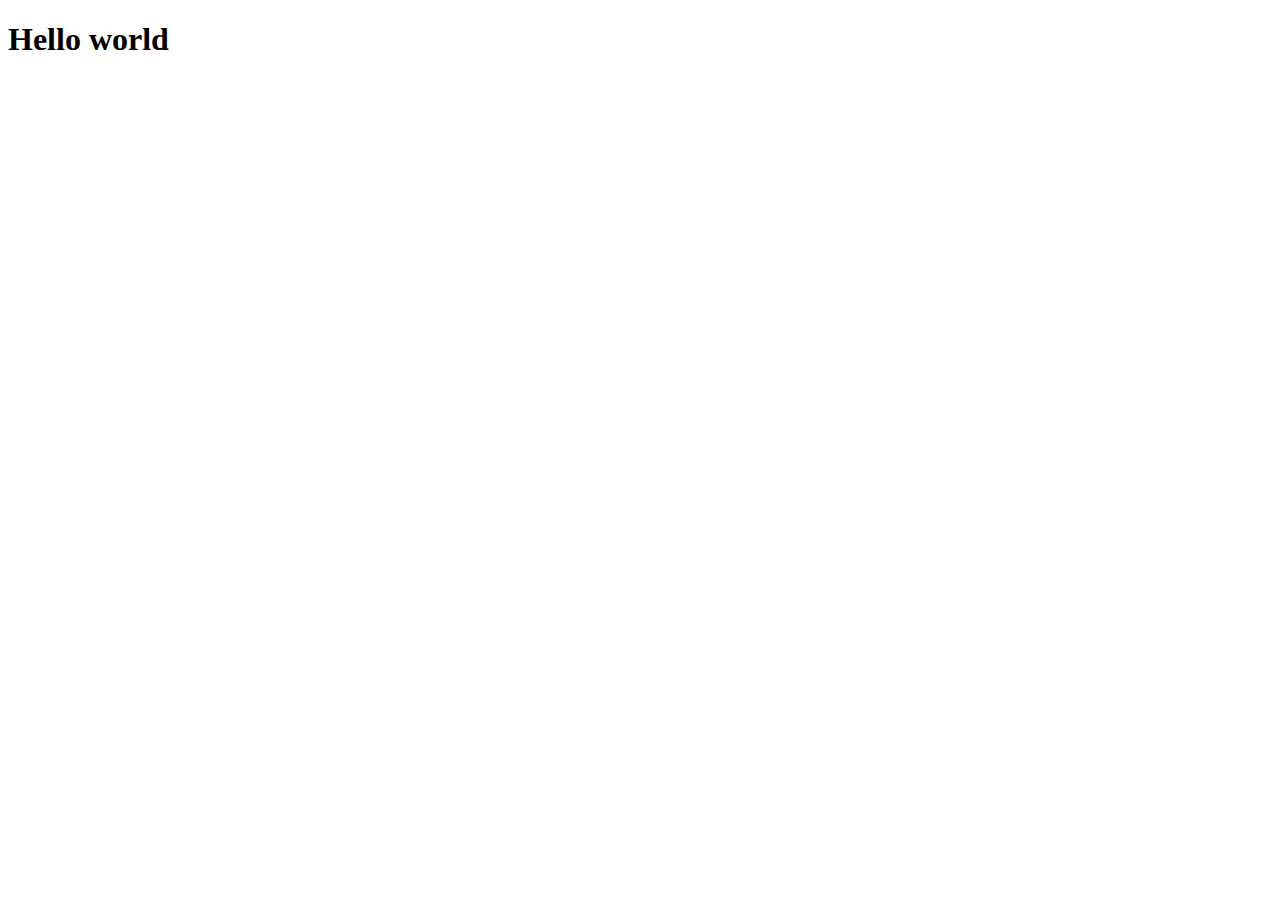
==== index.html @ 006ddd5c "test commit" ====
<!DOCTYPE html>
<html lang="">

<head>
    <meta charset="utf-8">
    <meta http-equiv="X-UA-Compatible" content="IE=edge">
    <meta name="viewport" content="width=device-width, initial-scale=1">
    <title>OZiTAG Frontend Test Task 1</title>
</head>

<body>
   <h1>Hello world</h1>
</body>

</html>
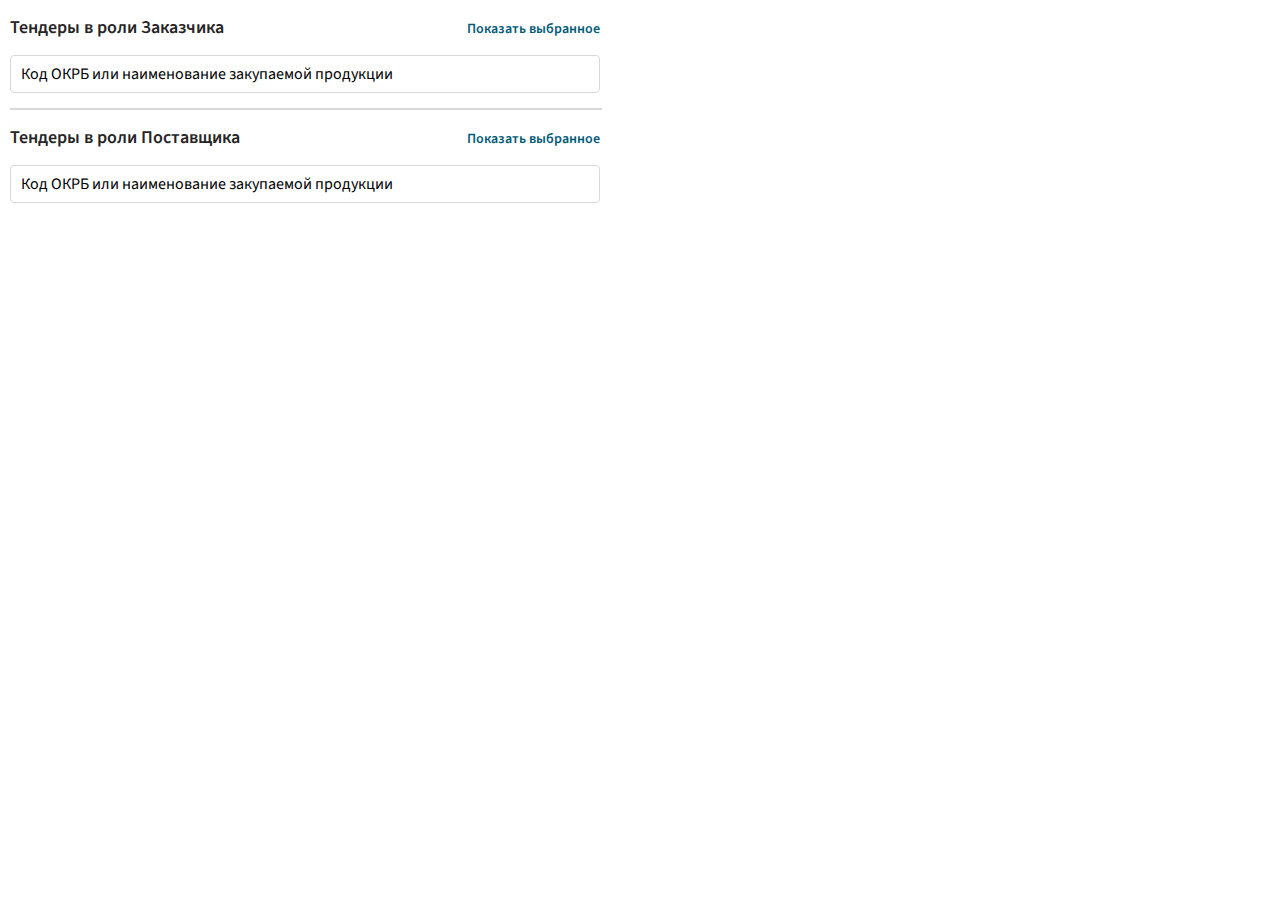
==== commit a2ef58d1: "done without search functionality" ====
--- a/index.html
+++ b/index.html
@@ -5,11 +5,98 @@
     <meta charset="utf-8">
     <meta http-equiv="X-UA-Compatible" content="IE=edge">
     <meta name="viewport" content="width=device-width, initial-scale=1">
+    <link rel="stylesheet" href="style.css">
+    <link rel="preconnect" href="https://fonts.googleapis.com">
+    <link rel="preconnect" href="https://fonts.gstatic.com" crossorigin>
+    <link href="https://fonts.googleapis.com/css2?family=Source+Sans+Pro:wght@400;600;700&display=swap"
+        rel="stylesheet">
     <title>OZiTAG Frontend Test Task 1</title>
 </head>
 
 <body>
-   <h1>Hello world</h1>
+    <div class="main_components">
+        <div class="heading_and_selected_button">
+            <h2 class="main_heading">Тендеры в роли Заказчика</h2>
+            <div class="show_selected_button" data-id="0">Показать выбранное</div>
+        </div>
+        <div class="currently_selected" data-id="0">Код ОКРБ или наименование закупаемой продукции</div>
+        <hr class="horizontal_line">
+
+        <div class="heading_and_selected_button">
+            <h2 class="main_heading">Тендеры в роли Поставщика</h2>
+            <div class="show_selected_button" data-id="1">Показать выбранное</div>
+        </div>
+        <div class="currently_selected" data-id="1">Код ОКРБ или наименование закупаемой продукции</div>
+    </div>
+
+
+    <div class="modal_select_window" data-id="0">
+        <div class="modal_top">
+            <div class="modal_back_and_heading">
+                <div class="back_arrow" data-id="0">←</div>
+                <h2 class="modal_heading">Реализуемые товары</h2>
+            </div>
+            <input type="search" autofocus placeholder="Введите поисковый запрос..." class="modal_search_box"
+                data-id="0">
+        </div>
+
+        <select multiple class="select_with_checkbox" data-id="0">
+            <option value="0">Все объекты</option>
+            <option value="1">Ковры и ковровые изделия</option>
+            <option value="2">Легковые пассажирские автомобили</option>
+            <option value="3">Грузовые автомобили</option>
+            <option value="4">Напольные покрытия (кроме ковров)</option>
+            <option value="5">Оборудование и инструменты для садов и парков, включая газонокосилки</option>
+            <option value="6">Шелковые ткани</option>
+            <option value="7">Пробковый пол из пробкового дуба</option>
+            <option value="8">Наливные полимерные покрытия</option>
+            <option value="9">Растворы из полиэфира</option>
+            <option value="10">Полы из метилметакрилата, с заметной скоростью застывания</option>
+            <option value="11">Полы из полиуретана, который является более прочным вариантом</option>
+        </select>
+
+        <div class="modal_bottom">
+            <div class="apply_button" data-id="0">
+                Применить
+            </div>
+            <div class="clear_button" data-id="0">Очистить</div>
+        </div>
+    </div>
+
+    <div class="modal_select_window" data-id="1">
+        <div class="modal_top">
+            <div class="modal_back_and_heading">
+                <div class="back_arrow" data-id="1">←</div>
+                <h2 class="modal_heading">Реализуемые товары</h2>
+            </div>
+            <input type="search" autofocus placeholder="Введите поисковый запрос..." class="modal_search_box"
+                data-id="1">
+        </div>
+
+        <select multiple class="select_with_checkbox" data-id="1">
+            <option value="0">Все объекты</option>
+            <option value="1">Ковры и ковровые изделия</option>
+            <option value="2">Легковые пассажирские автомобили</option>
+            <option value="3">Грузовые автомобили</option>
+            <option value="4">Напольные покрытия (кроме ковров)</option>
+            <option value="5">Оборудование и инструменты для садов и парков, включая газонокосилки</option>
+            <option value="6">Шелковые ткани</option>
+            <option value="7">Пробковый пол из пробкового дуба</option>
+            <option value="8">Наливные полимерные покрытия</option>
+            <option value="9">Растворы из полиэфира</option>
+            <option value="10">Полы из метилметакрилата, с заметной скоростью застывания</option>
+            <option value="11">Полы из полиуретана, который является более прочным вариантом</option>
+        </select>
+
+        <div class="modal_bottom">
+            <div class="apply_button" data-id="1">
+                Применить
+            </div>
+            <div class="clear_button" data-id="1">Очистить</div>
+        </div>
+    </div>
+
+    <script src="script.js"></script>
 </body>
 
 </html>--- a/style.css
+++ b/style.css
@@ -0,0 +1,143 @@
+body {
+    font-family: 'Source Sans Pro', sans-serif;
+    margin: 0;
+    padding: 0;
+}
+
+.main_components {
+    margin-left: 10px;
+}
+
+.main_heading, .modal_heading {
+    font-weight: 600;
+    font-size: 18px;
+    color: #272526;
+}
+
+.currently_selected, .show_selected_button, .apply_button, .clear_button, .back_arrow:hover {
+    cursor: pointer;
+}
+
+.heading_and_selected_button {
+    width: 590px;
+    display: flex;
+    flex-direction: row;
+    align-items: baseline;
+    justify-content: space-between;
+}
+
+.show_selected_button {
+    font-weight: 600;
+    font-size: 14px;
+    color: #035B77;
+}
+
+.currently_selected {
+    width: 590px;
+    height: 38px;
+    box-sizing: border-box;
+    border: 1px solid #D9D9D9;
+    border-radius: 4px;
+    display: flex;
+    align-items: center;
+    padding-left: 10px;
+}
+
+.horizontal_line {
+    border: 1px solid #D9D9D9;
+    width: 590px;
+    margin: 15px 0 0;
+}
+
+.modal_select_window {
+    width: 640px;
+    display: none;
+}
+
+.modal_top, .modal_bottom {
+    background-color: #FAFAFA;
+}
+
+.modal_top {
+    box-shadow: 0px 1px 0px #D9D9D9;
+}
+
+.modal_back_and_heading {
+    margin-left: 20px;
+}
+
+.modal_back_and_heading {
+    display: flex;
+    flex-direction: row;
+    align-items: baseline;
+}
+
+.modal_heading {
+    margin-left: 12px;
+}
+
+.modal_search_box {
+    height: 46px;
+    width: 600px;
+    border: 1px solid #D9D9D9;
+    box-sizing: border-box;
+    border-radius: 4px;
+    margin: 0 20px 20px;
+    padding-left: 10px;
+    font-size: 16px;
+}
+
+.select_with_checkbox {
+    margin: 20px;
+    overflow: hidden;
+    width: 600px;
+    font-family: 'Source Sans Pro', sans-serif;
+    font-size: 14px;
+    box-sizing: border-box;
+    border-width: 0px;
+}
+
+.select_with_checkbox option::before {
+    content: "\2610 \2002";
+    /* width: 1.3em;
+    text-align: center;
+    display: inline-block; */
+}
+
+.select_with_checkbox option:checked::before {
+    content: "\2611 \2002";
+}
+
+.modal_bottom {
+    display: flex;
+    flex-direction: row;
+    align-items: baseline;
+    justify-content: space-between;
+    box-shadow: 0px -1px 0px #D9D9D9;
+}
+
+.apply_button, .clear_button {
+    margin: 11px 15px;
+}
+
+.apply_button {
+    height: 40px;
+    width: 121px;
+    border-radius: 4px;
+    background-color: #035B77;
+    display: flex;
+    justify-content: center;
+    align-items: center;
+    color: white;
+    font-weight: 600;
+    font-size: 14px;
+    text-transform: uppercase;
+}
+
+.clear_button {
+    height: 18px;
+    width: 60px;
+    font-weight: 600;
+    font-size: 14px;
+    opacity: 0.6;
+}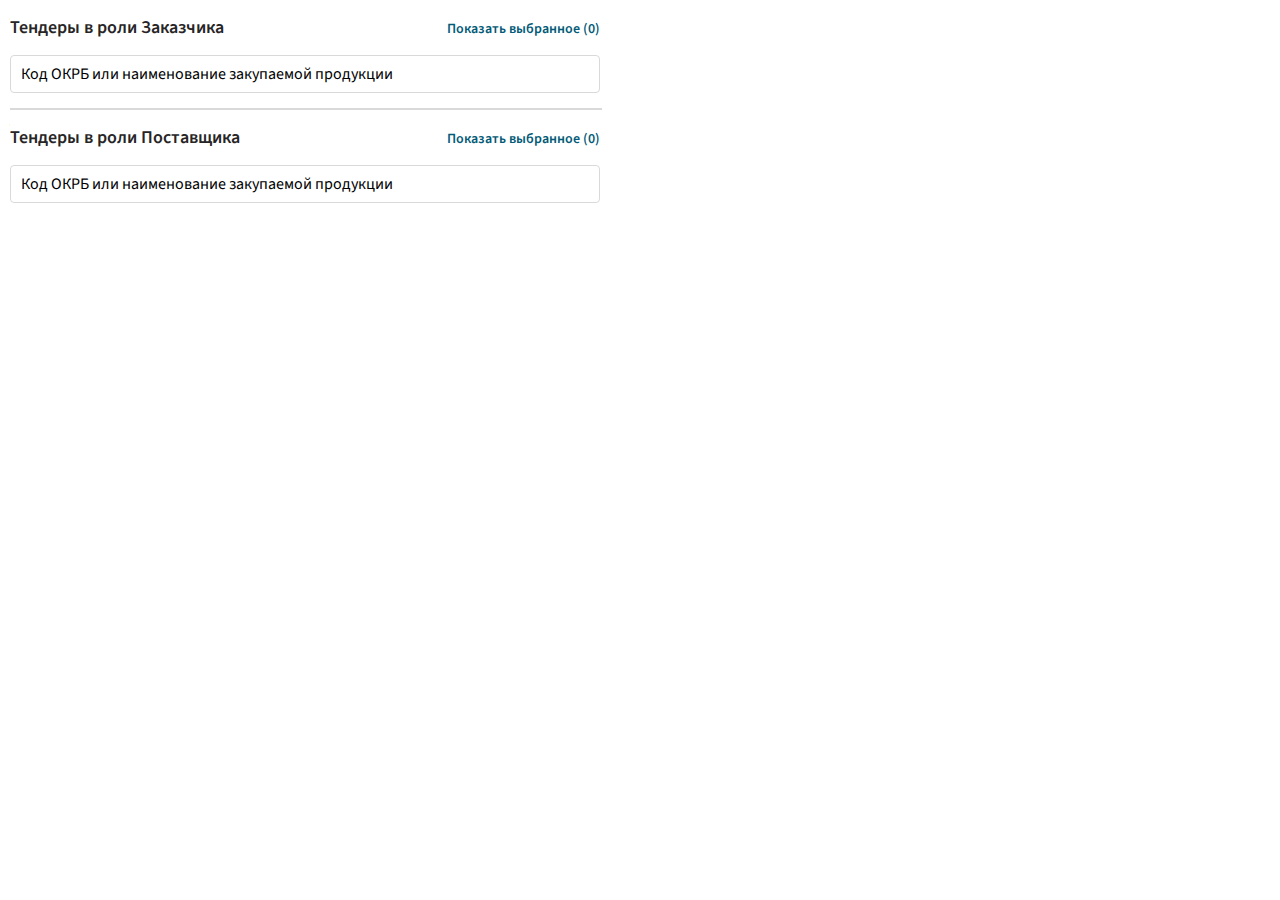
==== commit e9d8283c: "move dataset setup from html to js" ====
--- a/index.html
+++ b/index.html
@@ -17,30 +17,29 @@
     <div class="main_components">
         <div class="heading_and_selected_button">
             <h2 class="main_heading">Тендеры в роли Заказчика</h2>
-            <div class="show_selected_button" data-id="0">Показать выбранное</div>
+            <div class="show_selected_button">Показать выбранное (0)</div>
         </div>
-        <div class="currently_selected" data-id="0">Код ОКРБ или наименование закупаемой продукции</div>
+        <div class="currently_selected">Код ОКРБ или наименование закупаемой продукции</div>
         <hr class="horizontal_line">
 
         <div class="heading_and_selected_button">
             <h2 class="main_heading">Тендеры в роли Поставщика</h2>
-            <div class="show_selected_button" data-id="1">Показать выбранное</div>
+            <div class="show_selected_button">Показать выбранное (0)</div>
         </div>
-        <div class="currently_selected" data-id="1">Код ОКРБ или наименование закупаемой продукции</div>
+        <div class="currently_selected">Код ОКРБ или наименование закупаемой продукции</div>
     </div>
 
 
-    <div class="modal_select_window" data-id="0">
+    <div class="modal_select_window">
         <div class="modal_top">
             <div class="modal_back_and_heading">
-                <div class="back_arrow" data-id="0">←</div>
+                <div class="back_arrow">←</div>
                 <h2 class="modal_heading">Реализуемые товары</h2>
             </div>
-            <input type="search" autofocus placeholder="Введите поисковый запрос..." class="modal_search_box"
-                data-id="0">
+            <input type="search" autofocus placeholder="Введите поисковый запрос..." class="modal_search_box">
         </div>
 
-        <select multiple class="select_with_checkbox" data-id="0">
+        <select multiple class="select_with_checkbox">
             <option value="0">Все объекты</option>
             <option value="1">Ковры и ковровые изделия</option>
             <option value="2">Легковые пассажирские автомобили</option>
@@ -56,24 +55,23 @@
         </select>
 
         <div class="modal_bottom">
-            <div class="apply_button" data-id="0">
+            <div class="apply_button">
                 Применить
             </div>
-            <div class="clear_button" data-id="0">Очистить</div>
+            <div class="clear_button">Очистить</div>
         </div>
     </div>
 
-    <div class="modal_select_window" data-id="1">
+    <div class="modal_select_window">
         <div class="modal_top">
             <div class="modal_back_and_heading">
-                <div class="back_arrow" data-id="1">←</div>
+                <div class="back_arrow">←</div>
                 <h2 class="modal_heading">Реализуемые товары</h2>
             </div>
-            <input type="search" autofocus placeholder="Введите поисковый запрос..." class="modal_search_box"
-                data-id="1">
+            <input type="search" autofocus placeholder="Введите поисковый запрос..." class="modal_search_box">
         </div>
 
-        <select multiple class="select_with_checkbox" data-id="1">
+        <select multiple class="select_with_checkbox">
             <option value="0">Все объекты</option>
             <option value="1">Ковры и ковровые изделия</option>
             <option value="2">Легковые пассажирские автомобили</option>
@@ -89,10 +87,10 @@
         </select>
 
         <div class="modal_bottom">
-            <div class="apply_button" data-id="1">
+            <div class="apply_button">
                 Применить
             </div>
-            <div class="clear_button" data-id="1">Очистить</div>
+            <div class="clear_button">Очистить</div>
         </div>
     </div>
 
--- a/style.css
+++ b/style.css
@@ -64,9 +64,6 @@
 
 .modal_back_and_heading {
     margin-left: 20px;
-}
-
-.modal_back_and_heading {
     display: flex;
     flex-direction: row;
     align-items: baseline;
@@ -99,9 +96,6 @@
 
 .select_with_checkbox option::before {
     content: "\2610 \2002";
-    /* width: 1.3em;
-    text-align: center;
-    display: inline-block; */
 }
 
 .select_with_checkbox option:checked::before {
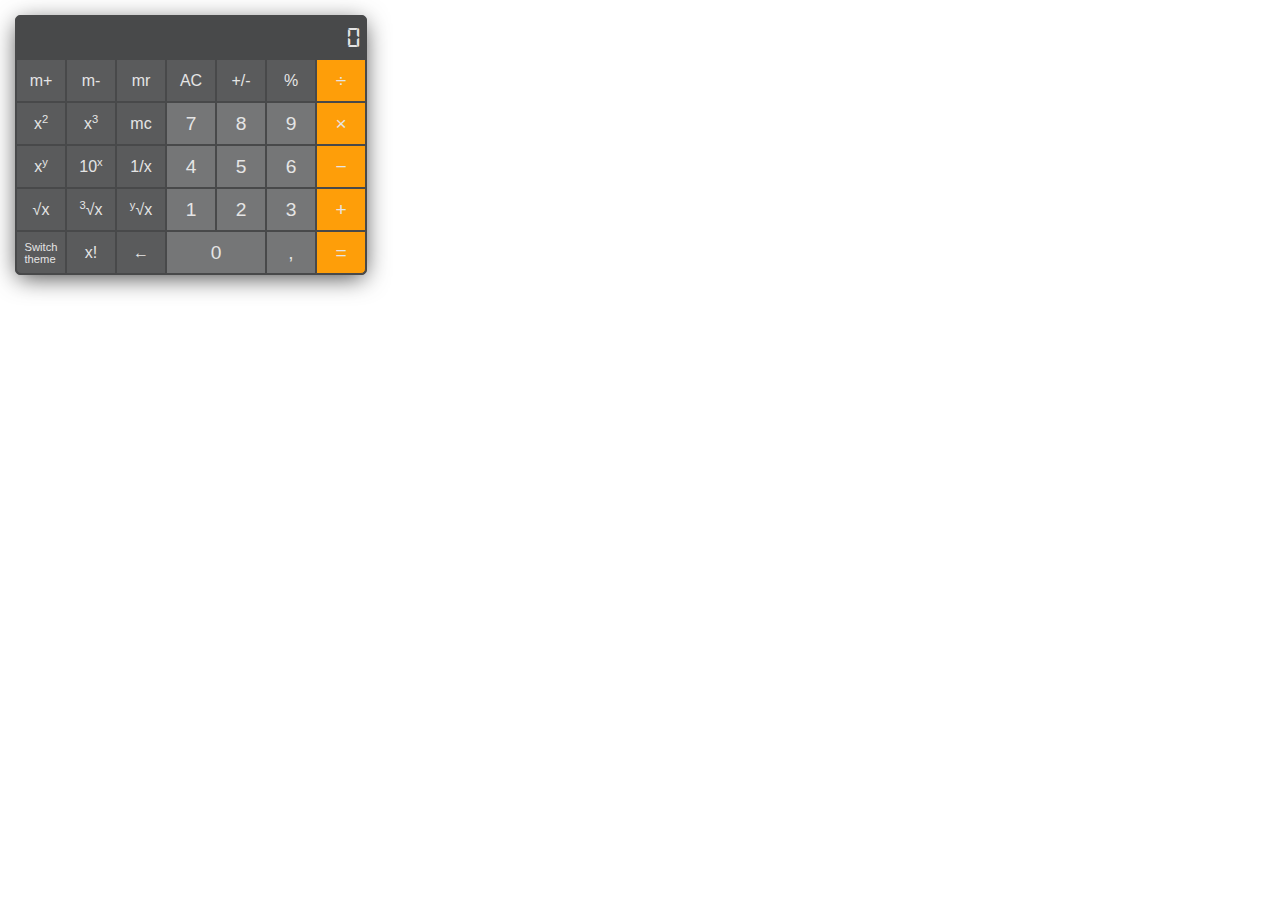
==== commit a9fcd723: "add innowise task 0 - calculator" ====
--- a/index.html
+++ b/index.html
@@ -1,100 +1,15 @@
 <!DOCTYPE html>
-<html lang="">
+<html lang="en">
 
 <head>
     <meta charset="utf-8">
     <meta http-equiv="X-UA-Compatible" content="IE=edge">
     <meta name="viewport" content="width=device-width, initial-scale=1">
-    <link rel="stylesheet" href="style.css">
-    <link rel="preconnect" href="https://fonts.googleapis.com">
-    <link rel="preconnect" href="https://fonts.gstatic.com" crossorigin>
-    <link href="https://fonts.googleapis.com/css2?family=Source+Sans+Pro:wght@400;600;700&display=swap"
-        rel="stylesheet">
-    <title>OZiTAG Frontend Test Task 1</title>
+    <title>Calculator</title>
 </head>
 
 <body>
-    <div class="main_components">
-        <div class="heading_and_selected_button">
-            <h2 class="main_heading">Тендеры в роли Заказчика</h2>
-            <div class="show_selected_button">Показать выбранное (0)</div>
-        </div>
-        <div class="currently_selected">Код ОКРБ или наименование закупаемой продукции</div>
-        <hr class="horizontal_line">
-
-        <div class="heading_and_selected_button">
-            <h2 class="main_heading">Тендеры в роли Поставщика</h2>
-            <div class="show_selected_button">Показать выбранное (0)</div>
-        </div>
-        <div class="currently_selected">Код ОКРБ или наименование закупаемой продукции</div>
-    </div>
-
-
-    <div class="modal_select_window">
-        <div class="modal_top">
-            <div class="modal_back_and_heading">
-                <div class="back_arrow">←</div>
-                <h2 class="modal_heading">Реализуемые товары</h2>
-            </div>
-            <input type="search" autofocus placeholder="Введите поисковый запрос..." class="modal_search_box">
-        </div>
-
-        <select multiple class="select_with_checkbox">
-            <option value="0">Все объекты</option>
-            <option value="1">Ковры и ковровые изделия</option>
-            <option value="2">Легковые пассажирские автомобили</option>
-            <option value="3">Грузовые автомобили</option>
-            <option value="4">Напольные покрытия (кроме ковров)</option>
-            <option value="5">Оборудование и инструменты для садов и парков, включая газонокосилки</option>
-            <option value="6">Шелковые ткани</option>
-            <option value="7">Пробковый пол из пробкового дуба</option>
-            <option value="8">Наливные полимерные покрытия</option>
-            <option value="9">Растворы из полиэфира</option>
-            <option value="10">Полы из метилметакрилата, с заметной скоростью застывания</option>
-            <option value="11">Полы из полиуретана, который является более прочным вариантом</option>
-        </select>
-
-        <div class="modal_bottom">
-            <div class="apply_button">
-                Применить
-            </div>
-            <div class="clear_button">Очистить</div>
-        </div>
-    </div>
-
-    <div class="modal_select_window">
-        <div class="modal_top">
-            <div class="modal_back_and_heading">
-                <div class="back_arrow">←</div>
-                <h2 class="modal_heading">Реализуемые товары</h2>
-            </div>
-            <input type="search" autofocus placeholder="Введите поисковый запрос..." class="modal_search_box">
-        </div>
-
-        <select multiple class="select_with_checkbox">
-            <option value="0">Все объекты</option>
-            <option value="1">Ковры и ковровые изделия</option>
-            <option value="2">Легковые пассажирские автомобили</option>
-            <option value="3">Грузовые автомобили</option>
-            <option value="4">Напольные покрытия (кроме ковров)</option>
-            <option value="5">Оборудование и инструменты для садов и парков, включая газонокосилки</option>
-            <option value="6">Шелковые ткани</option>
-            <option value="7">Пробковый пол из пробкового дуба</option>
-            <option value="8">Наливные полимерные покрытия</option>
-            <option value="9">Растворы из полиэфира</option>
-            <option value="10">Полы из метилметакрилата, с заметной скоростью застывания</option>
-            <option value="11">Полы из полиуретана, который является более прочным вариантом</option>
-        </select>
-
-        <div class="modal_bottom">
-            <div class="apply_button">
-                Применить
-            </div>
-            <div class="clear_button">Очистить</div>
-        </div>
-    </div>
-
-    <script src="script.js"></script>
+    <script src="main.js"></script>
 </body>
 
 </html>